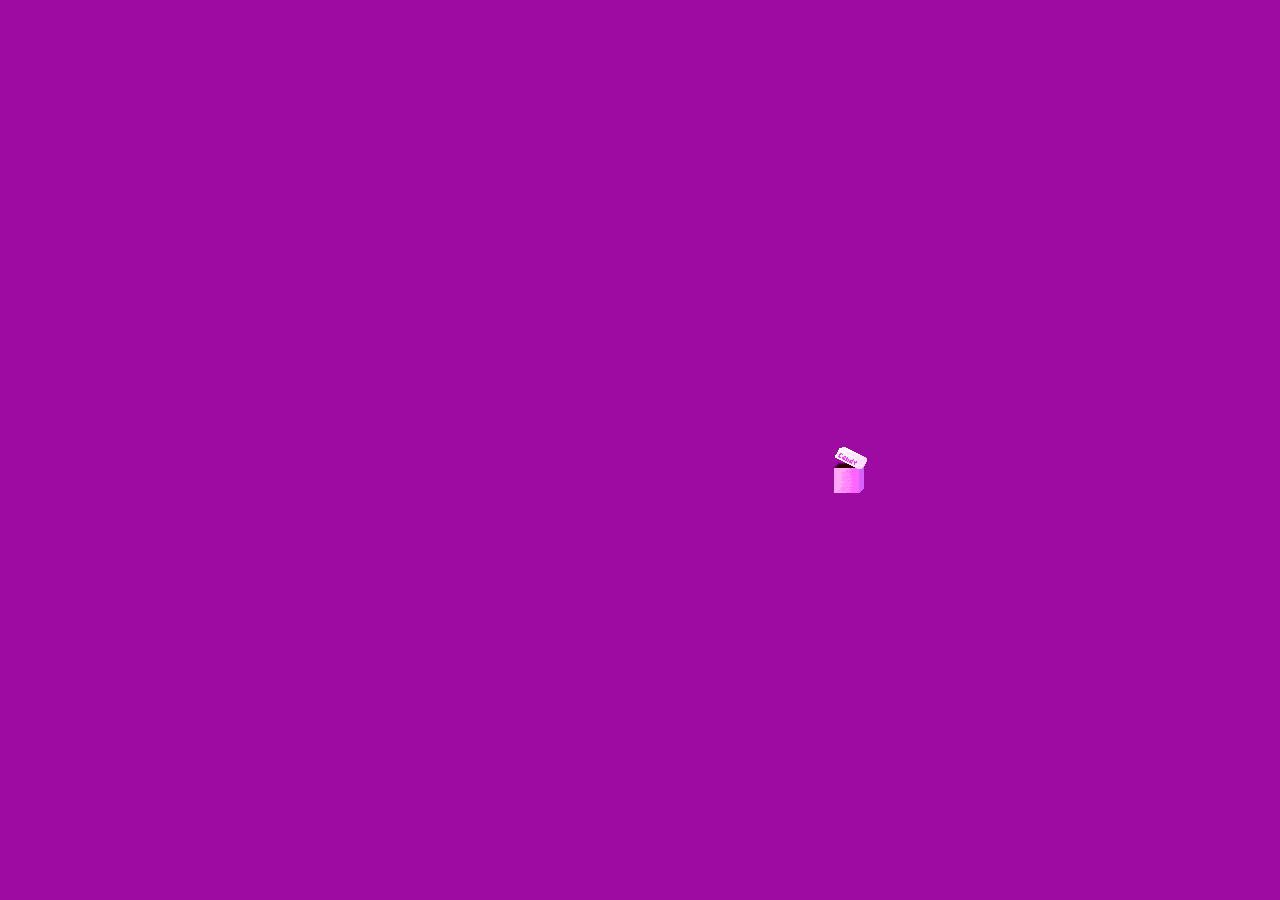
==== index.html @ 5001692e "first commit" ====
<!DOCTYPE html>
<html lang="it">

<head>
	<meta charset="UTF-8">
	<title>Siderilla - Candies Project</title>
	<link rel="stylesheet" href="../candies.css">
</head>

<body>

	<canvas id="game"></canvas>

	<script src="../candies.js"></script>

</body>

</html>
---- candies.css ----
html,
body {
	margin: 0;
	width: 100%;
	height: 100%;
	overflow: hidden;
}

body {
	background: rgb(158, 11, 163);
}

canvas {
	display: block;
}
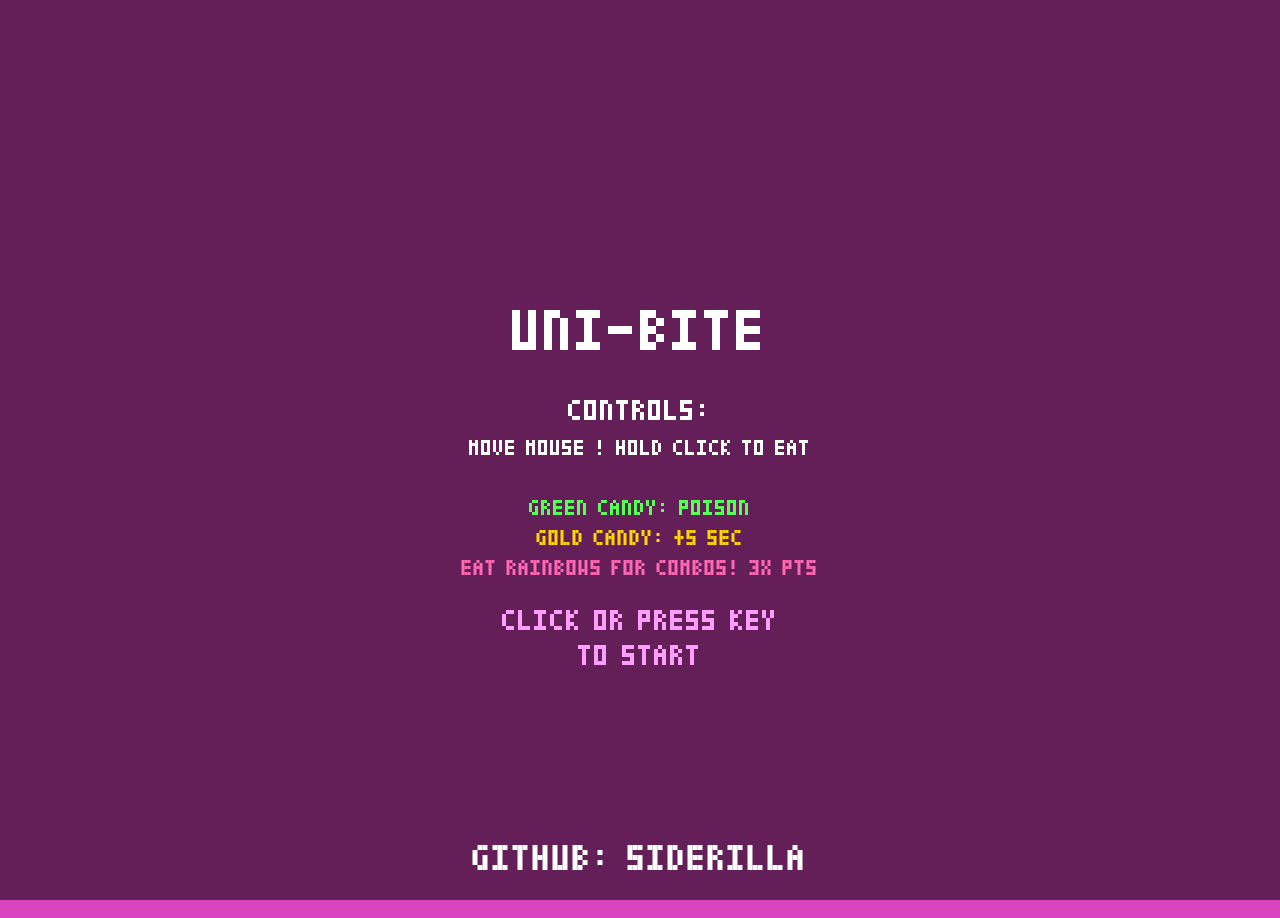
==== commit 3503bffa: "feat: add uni-bite, a candy-eating minigame built with Canvas + Web Audio" ====
--- a/index.html
+++ b/index.html
@@ -3,15 +3,23 @@
 
 <head>
 	<meta charset="UTF-8">
-	<title>Siderilla - Candies Project</title>
-	<link rel="stylesheet" href="../candies.css">
+	<title>Siderilla - UNI-BITE</title>
+	<link rel="stylesheet" href="style.css">
 </head>
 
 <body>
 
 	<canvas id="game"></canvas>
 
-	<script src="../candies.js"></script>
+	<a href="https://github.com/siderilla" target="_blank" rel="noopener noreferrer" id="github-link">
+		GITHUB · SIDERILLA
+	</a>
+
+	<script src="js/pixelFont.js"></script>
+	<script src="js/assets.js"></script>
+	<script src="js/audio.js"></script>
+	<script src="js/effects.js"></script>
+	<script src="js/game.js"></script>
 
 </body>
 
--- a/style.css
+++ b/style.css
@@ -0,0 +1,17 @@
+html,
+body {
+	margin: 0;
+	width: 100%;
+	height: 100%;
+	overflow: hidden;
+}
+
+body {
+	background: rgb(216, 68, 191);
+}
+
+canvas {
+	display: block;
+	cursor: none;
+	image-rendering: pixelated;
+}
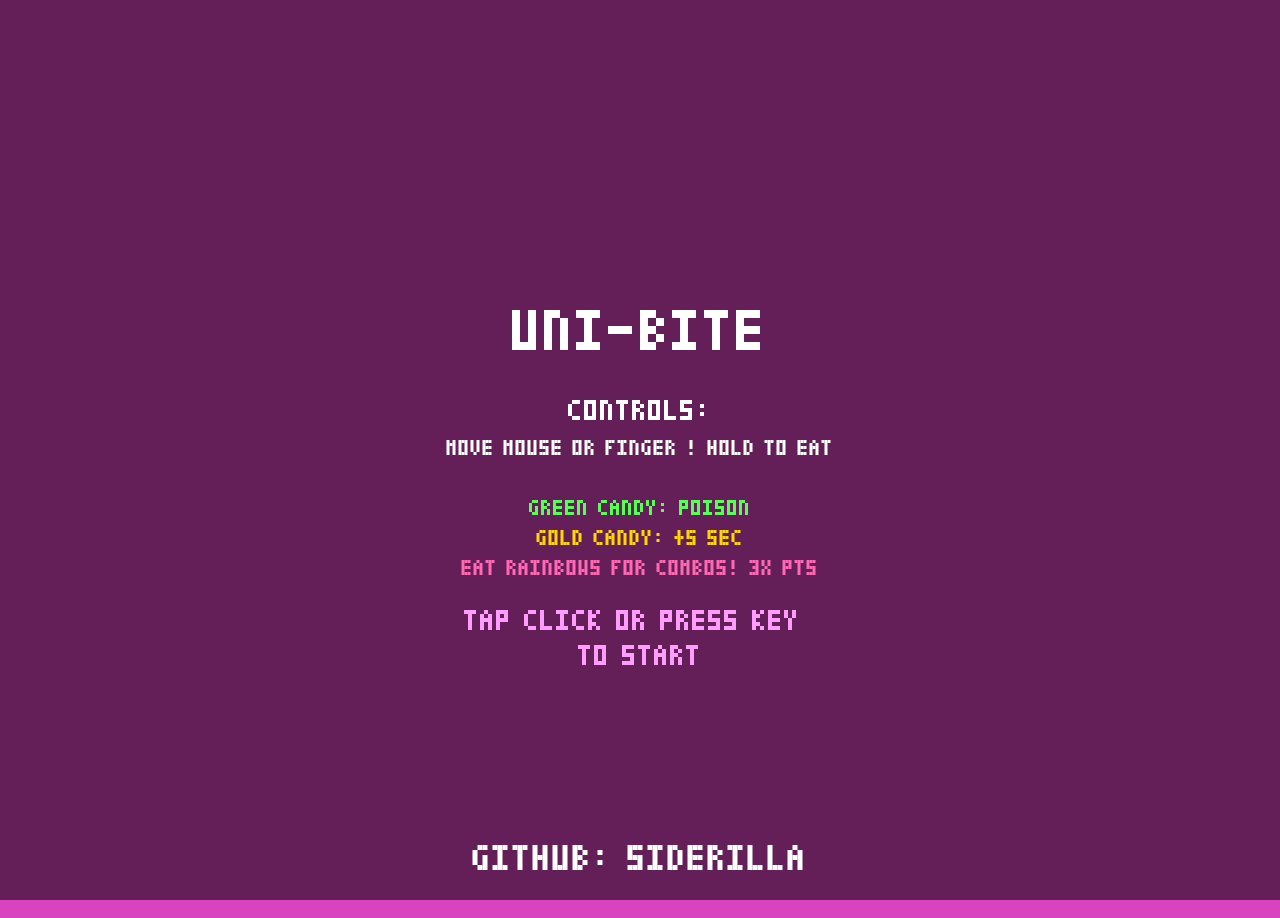
==== commit dae2e55c: "Add touch controls and a mobile viewport so the game is playable on phones" ====
--- a/index.html
+++ b/index.html
@@ -3,6 +3,7 @@
 
 <head>
 	<meta charset="UTF-8">
+	<meta name="viewport" content="width=device-width, initial-scale=1.0, maximum-scale=1.0, user-scalable=no">
 	<title>Siderilla - UNI-BITE</title>
 	<link rel="stylesheet" href="style.css">
 </head>
--- a/style.css
+++ b/style.css
@@ -4,6 +4,7 @@
 	width: 100%;
 	height: 100%;
 	overflow: hidden;
+	touch-action: none;
 }
 
 body {
@@ -14,4 +15,5 @@
 	display: block;
 	cursor: none;
 	image-rendering: pixelated;
+	touch-action: none;
 }
